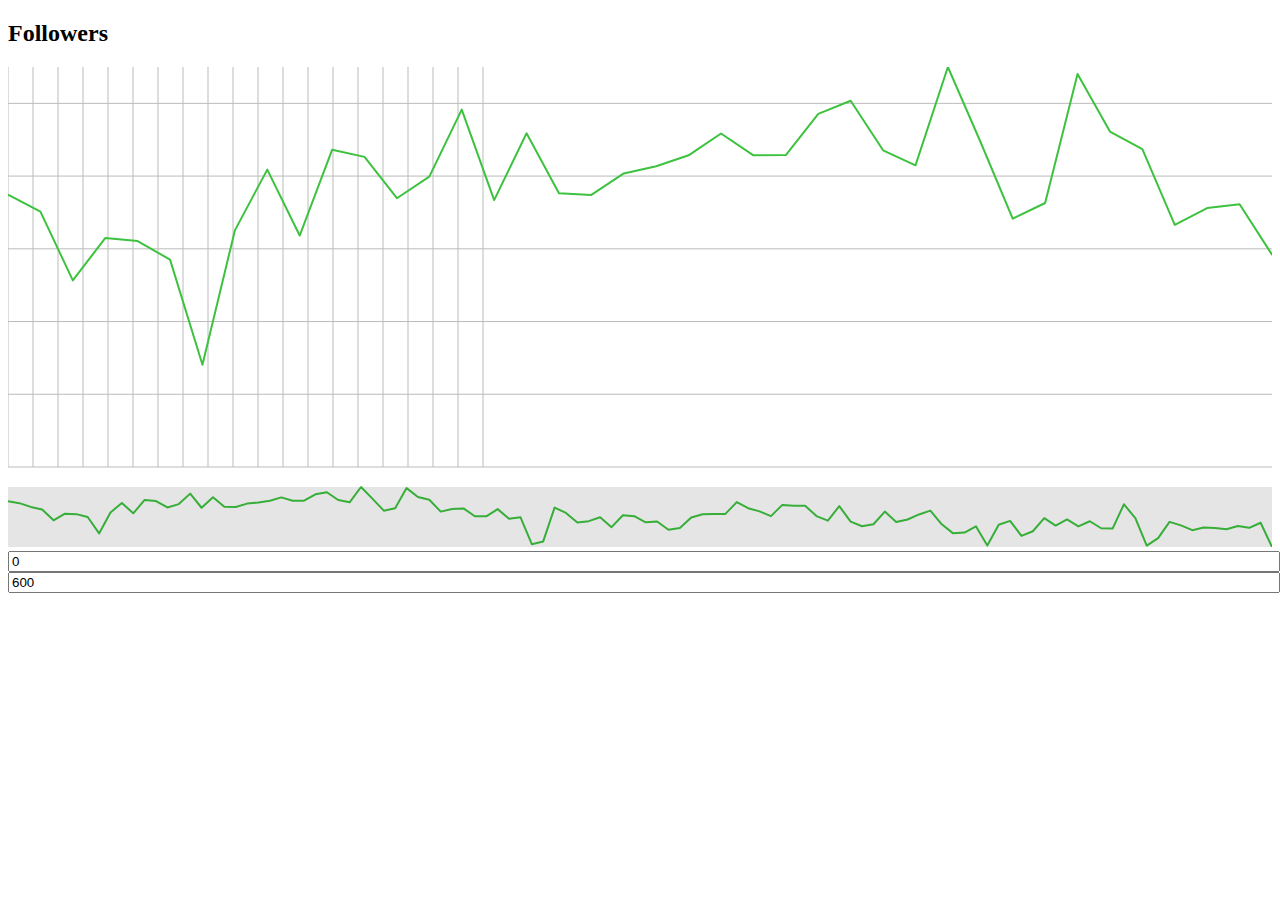
==== index.html @ f1715255 "v0.1 chat drawn, minimap started" ====
<!DOCTYPE html>
<html lang="en">
<head>
    <meta charset="UTF-8">
    <meta name="viewport" content="width=device-width, initial-scale=1.0">
    <meta http-equiv="X-UA-Compatible" content="ie=edge">
    <title>Chart Telegram</title>
    <script src="index.js" type="module"></script>
    <link rel="shortcut icon" href="./favicon.ico" type="image/x-icon">
    <link rel="stylesheet" href="style.css">
</head>
<body>
    <h2>Followers</h2>
    <div class="chart-wrapper"></div>
    <input type="number" name="start" class="start__input"step="10" value="0">
    <input type="number" name="end" class="end__input"step="10" value="1000">
</body>
</html>
---- style.css ----
.chart-wrapper {
    overflow: hidden;
}

.canvas-chart {
}

input {
    width: 100%
}
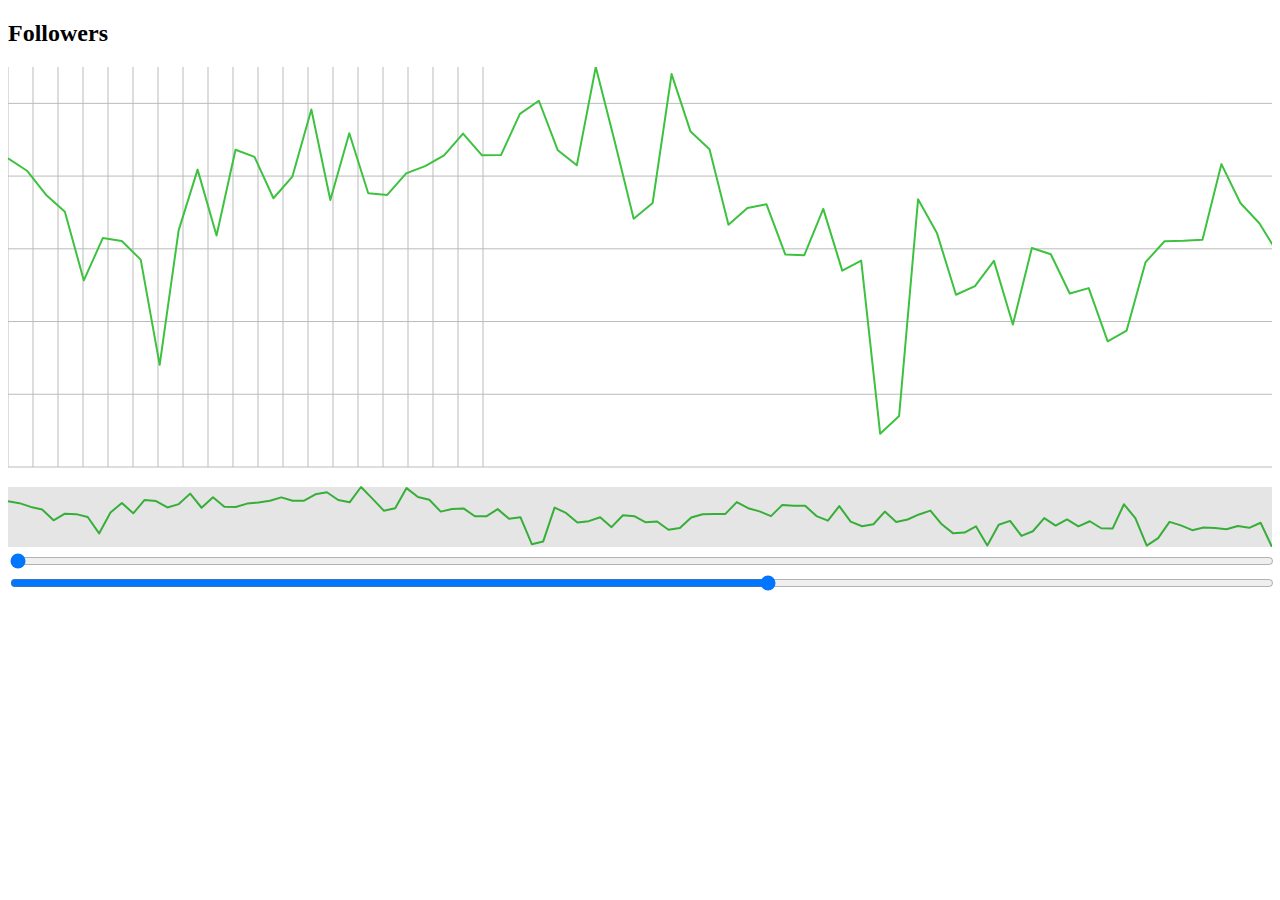
==== commit 5bb83137: "v0.1 bugs change start point" ====
--- a/index.html
+++ b/index.html
@@ -11,8 +11,17 @@
 </head>
 <body>
     <h2>Followers</h2>
+
     <div class="chart-wrapper"></div>
-    <input type="number" name="start" class="start__input"step="10" value="0">
-    <input type="number" name="end" class="end__input"step="10" value="1000">
+    <input type="range" name="start" class="start__input" step="1">
+    <input type="range" name="end" class="end__input" step="1">
+
+    <template id="chart">
+        <div class="chart-wrapper">
+            <canvas class="canvas"></canvas>
+            <input type="range" name="start" class="start__input" step="1">
+            <input type="range" name="end" class="end__input" step="1">                    
+        </div>
+    </template>
 </body>
 </html>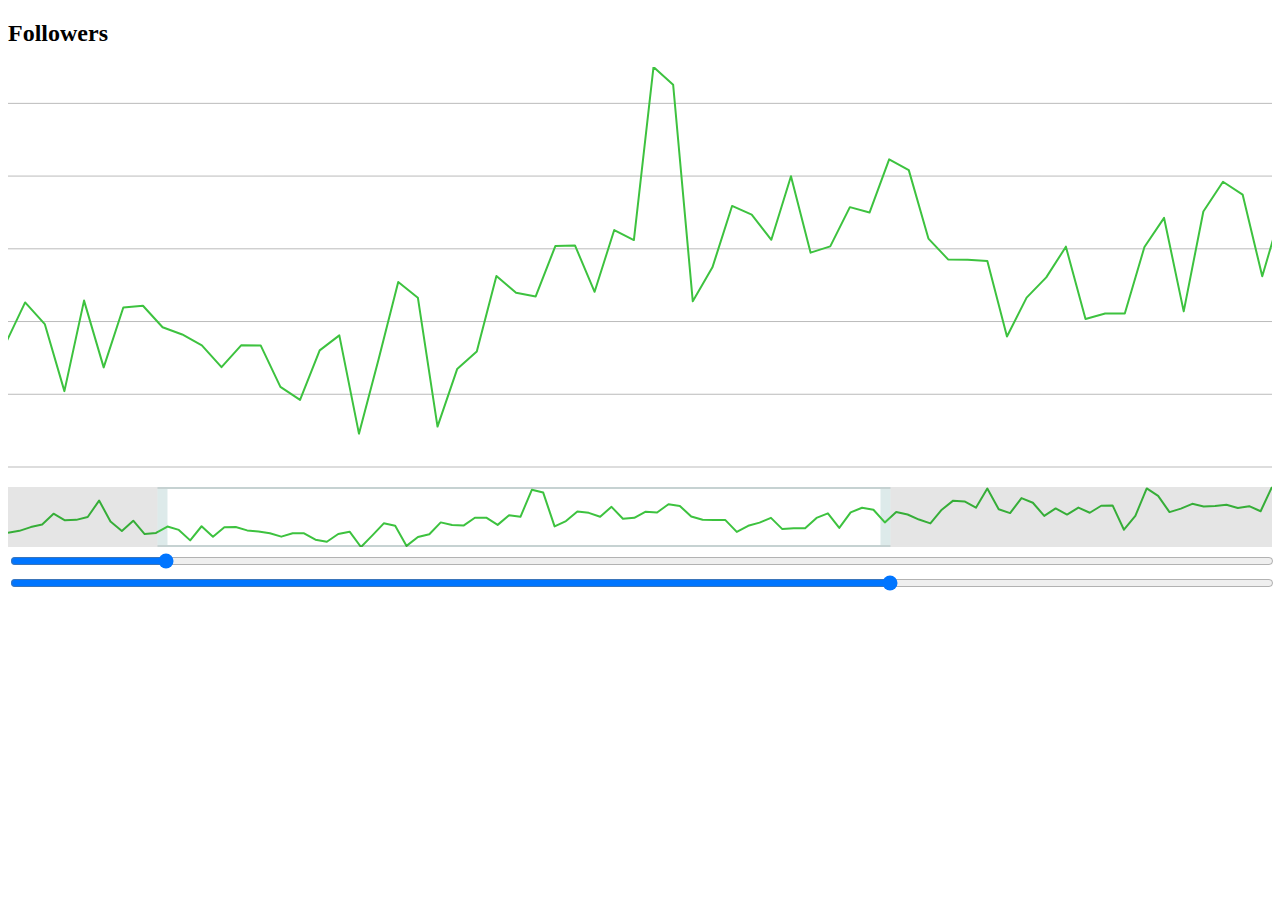
==== commit 6fef76f5: "v0.2 chart is drowing, started draw minimap" ====
--- a/index.html
+++ b/index.html
@@ -13,14 +13,14 @@
     <h2>Followers</h2>
 
     <div class="chart-wrapper"></div>
-    <input type="range" name="start" class="start__input" step="1">
-    <input type="range" name="end" class="end__input" step="1">
+    <input type="range" name="start" class="start__input" step="1000000000">
+    <input type="range" name="end" class="end__input" step="1000000000">
 
     <template id="chart">
         <div class="chart-wrapper">
             <canvas class="canvas"></canvas>
-            <input type="range" name="start" class="start__input" step="1">
-            <input type="range" name="end" class="end__input" step="1">                    
+            <input type="range" name="start" class="start__input" step="1000000000">
+            <input type="range" name="end" class="end__input" step="1000000000">                    
         </div>
     </template>
 </body>
--- a/style.css
+++ b/style.css
@@ -1,8 +1,10 @@
 .chart-wrapper {
     overflow: hidden;
+    width: 100%;
 }
 
 .canvas-chart {
+    width: 100%;
 }
 
 input {
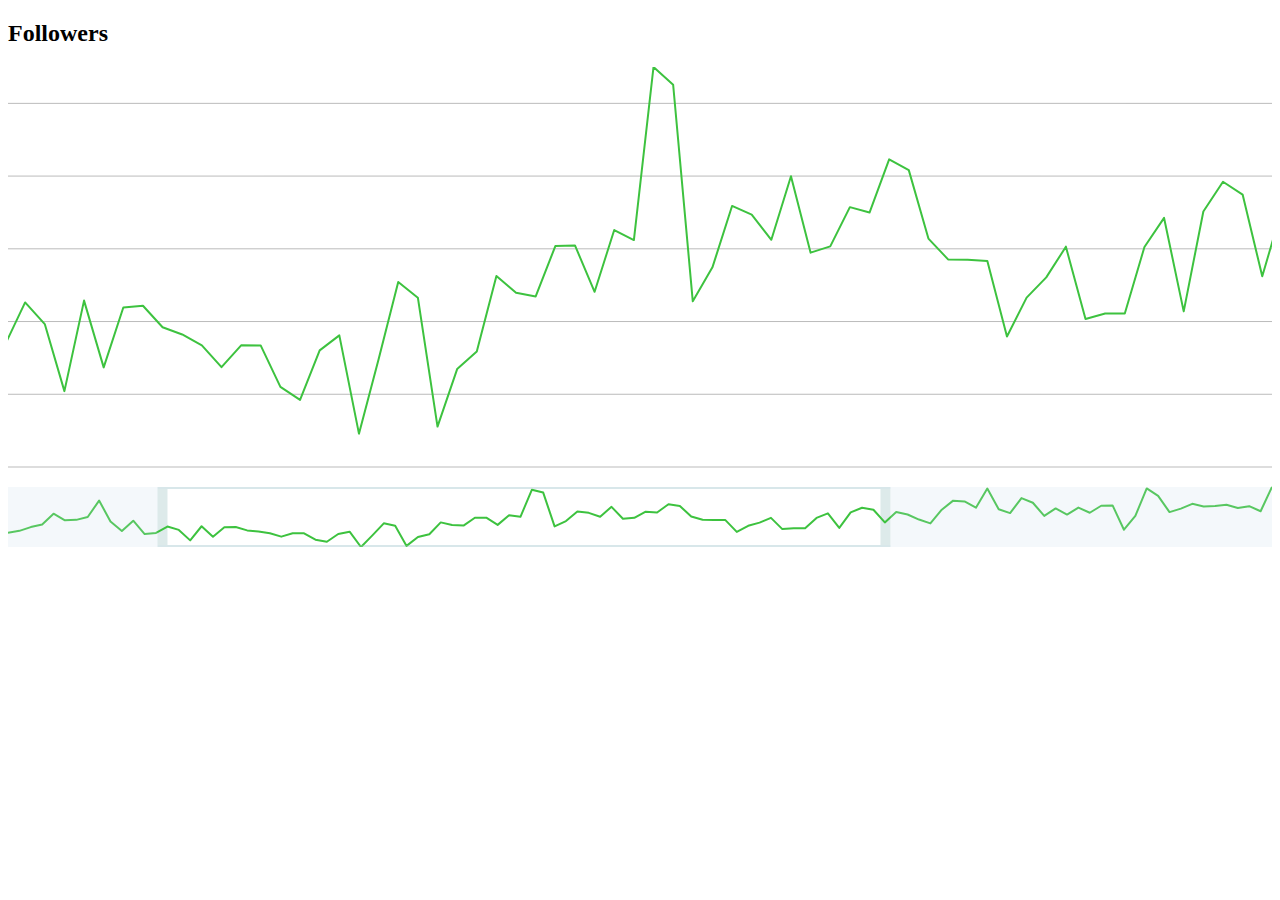
==== commit 1cdd268c: "v0.3 minimap  worked" ====
--- a/index.html
+++ b/index.html
@@ -13,8 +13,8 @@
     <h2>Followers</h2>
 
     <div class="chart-wrapper"></div>
-    <input type="range" name="start" class="start__input" step="1000000000">
-    <input type="range" name="end" class="end__input" step="1000000000">
+    <!-- <input type="range" name="start" class="start__input" step="1000000000"> -->
+    <!-- <input type="range" name="end" class="end__input" step="1000000000"> -->
 
     <template id="chart">
         <div class="chart-wrapper">
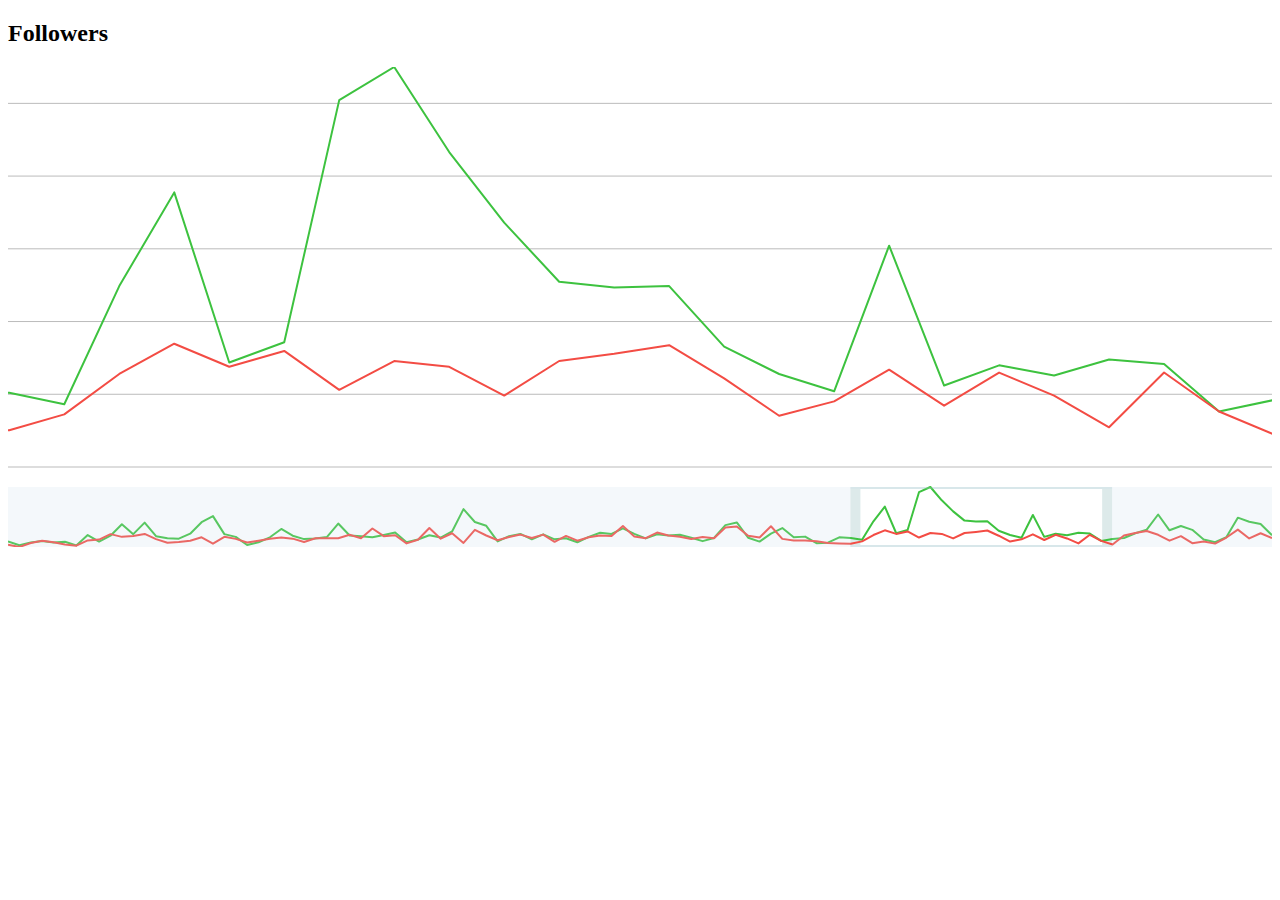
==== commit 674978f8: "v0.4 multiline chart worked" ====
--- a/index.html
+++ b/index.html
@@ -13,15 +13,5 @@
     <h2>Followers</h2>
 
     <div class="chart-wrapper"></div>
-    <!-- <input type="range" name="start" class="start__input" step="1000000000"> -->
-    <!-- <input type="range" name="end" class="end__input" step="1000000000"> -->
-
-    <template id="chart">
-        <div class="chart-wrapper">
-            <canvas class="canvas"></canvas>
-            <input type="range" name="start" class="start__input" step="1000000000">
-            <input type="range" name="end" class="end__input" step="1000000000">                    
-        </div>
-    </template>
 </body>
 </html>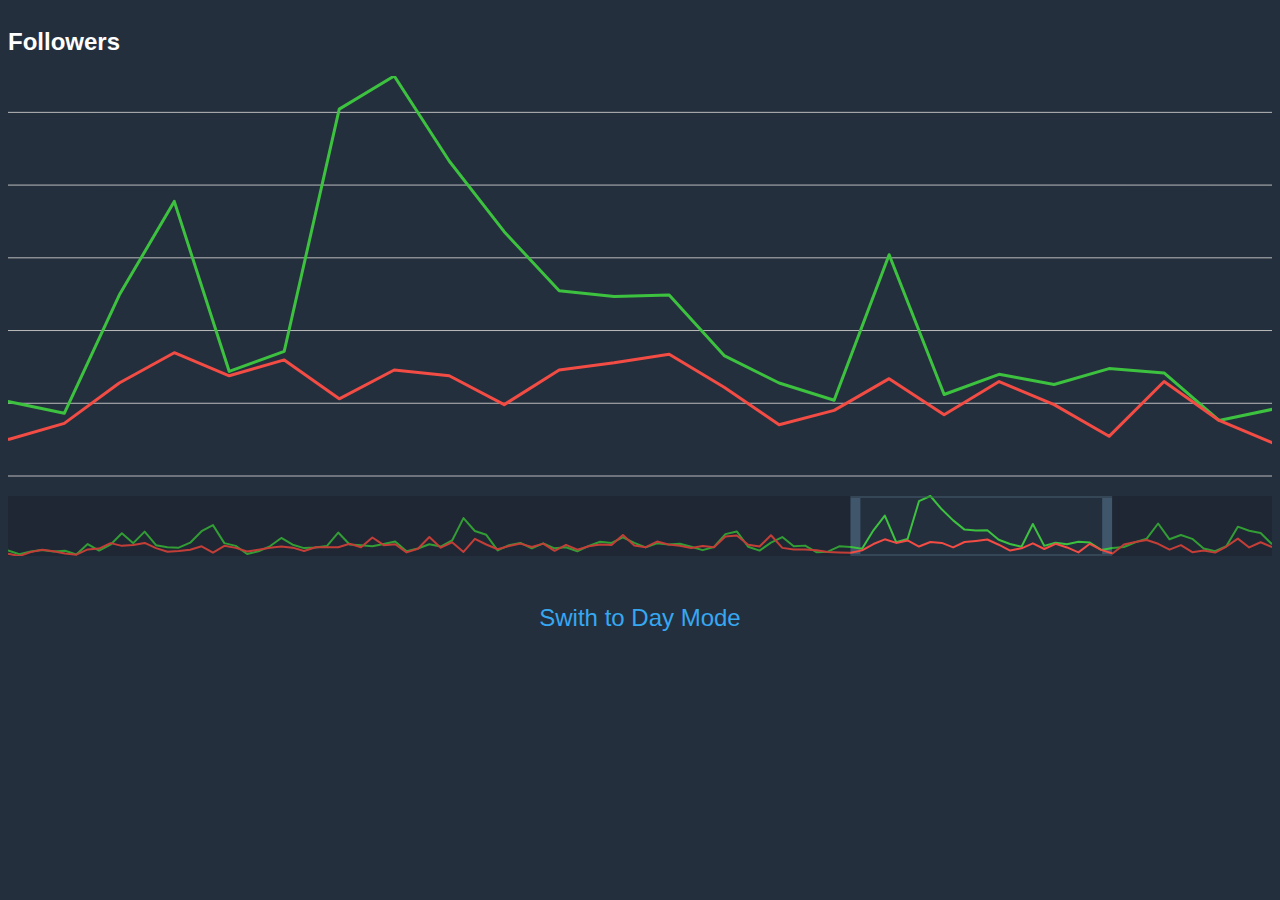
==== commit 095afcce: "v0.4.1 add  toggle mode button" ====
--- a/index.html
+++ b/index.html
@@ -10,8 +10,6 @@
     <link rel="stylesheet" href="style.css">
 </head>
 <body>
-    <h2>Followers</h2>
-
     <div class="chart-wrapper"></div>
 </body>
 </html>--- a/style.css
+++ b/style.css
@@ -1,12 +1,32 @@
 .chart-wrapper {
     overflow: hidden;
     width: 100%;
+    flex-wrap: wrap;
+    display: flex;
 }
 
 .canvas-chart {
     width: 100%;
 }
 
-input {
-    width: 100%
+.toggleModeButton {
+    padding: 0;
+    border: none;
+    font: inherit;
+    background-color: transparent;
+    cursor: pointer;
+    outline: none;
+
+    margin: 2em auto;
+    color: rgb(54,168,241);
+    font-size: 1.5em;
+    font-family: Arial, Helvetica, sans-serif
 }
+
+.toggleModeButton:focus {
+    background: none;
+}
+
+.canvasHead {
+    font-family: Arial, Helvetica, sans-serif
+}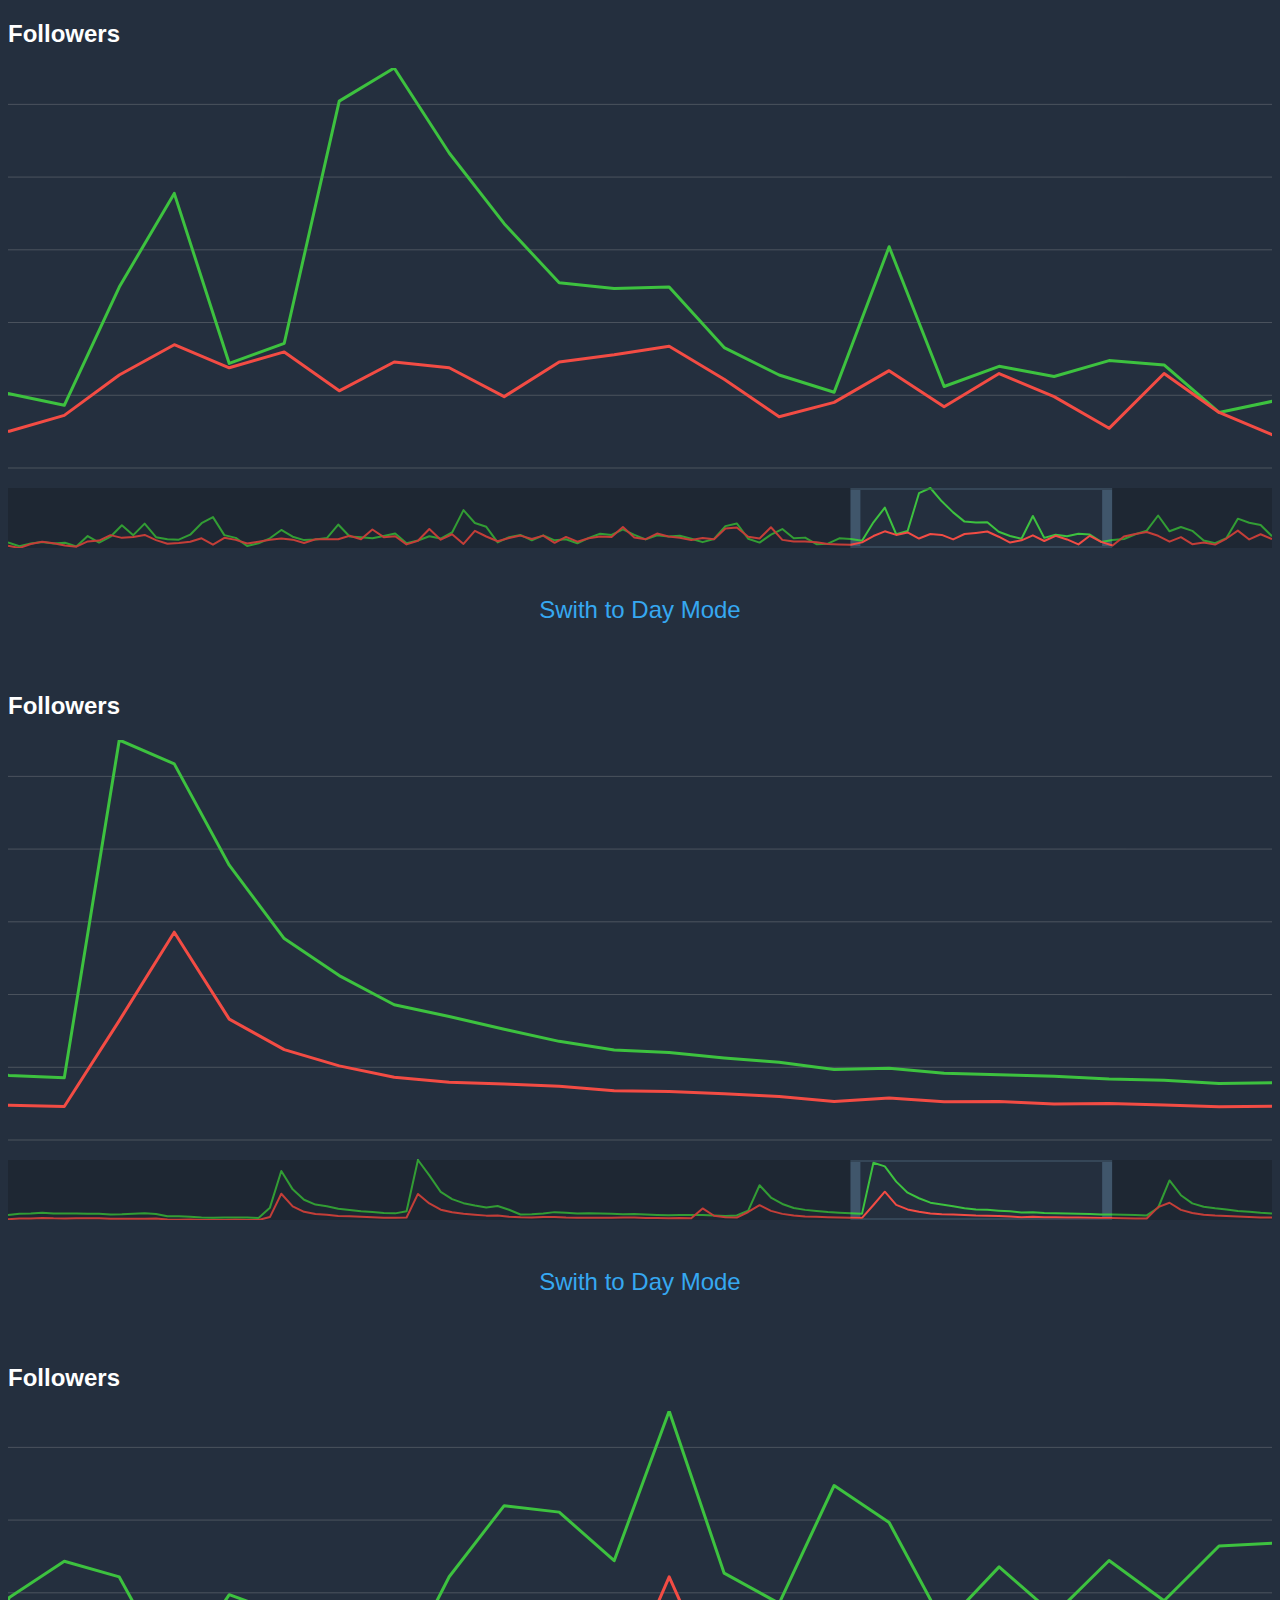
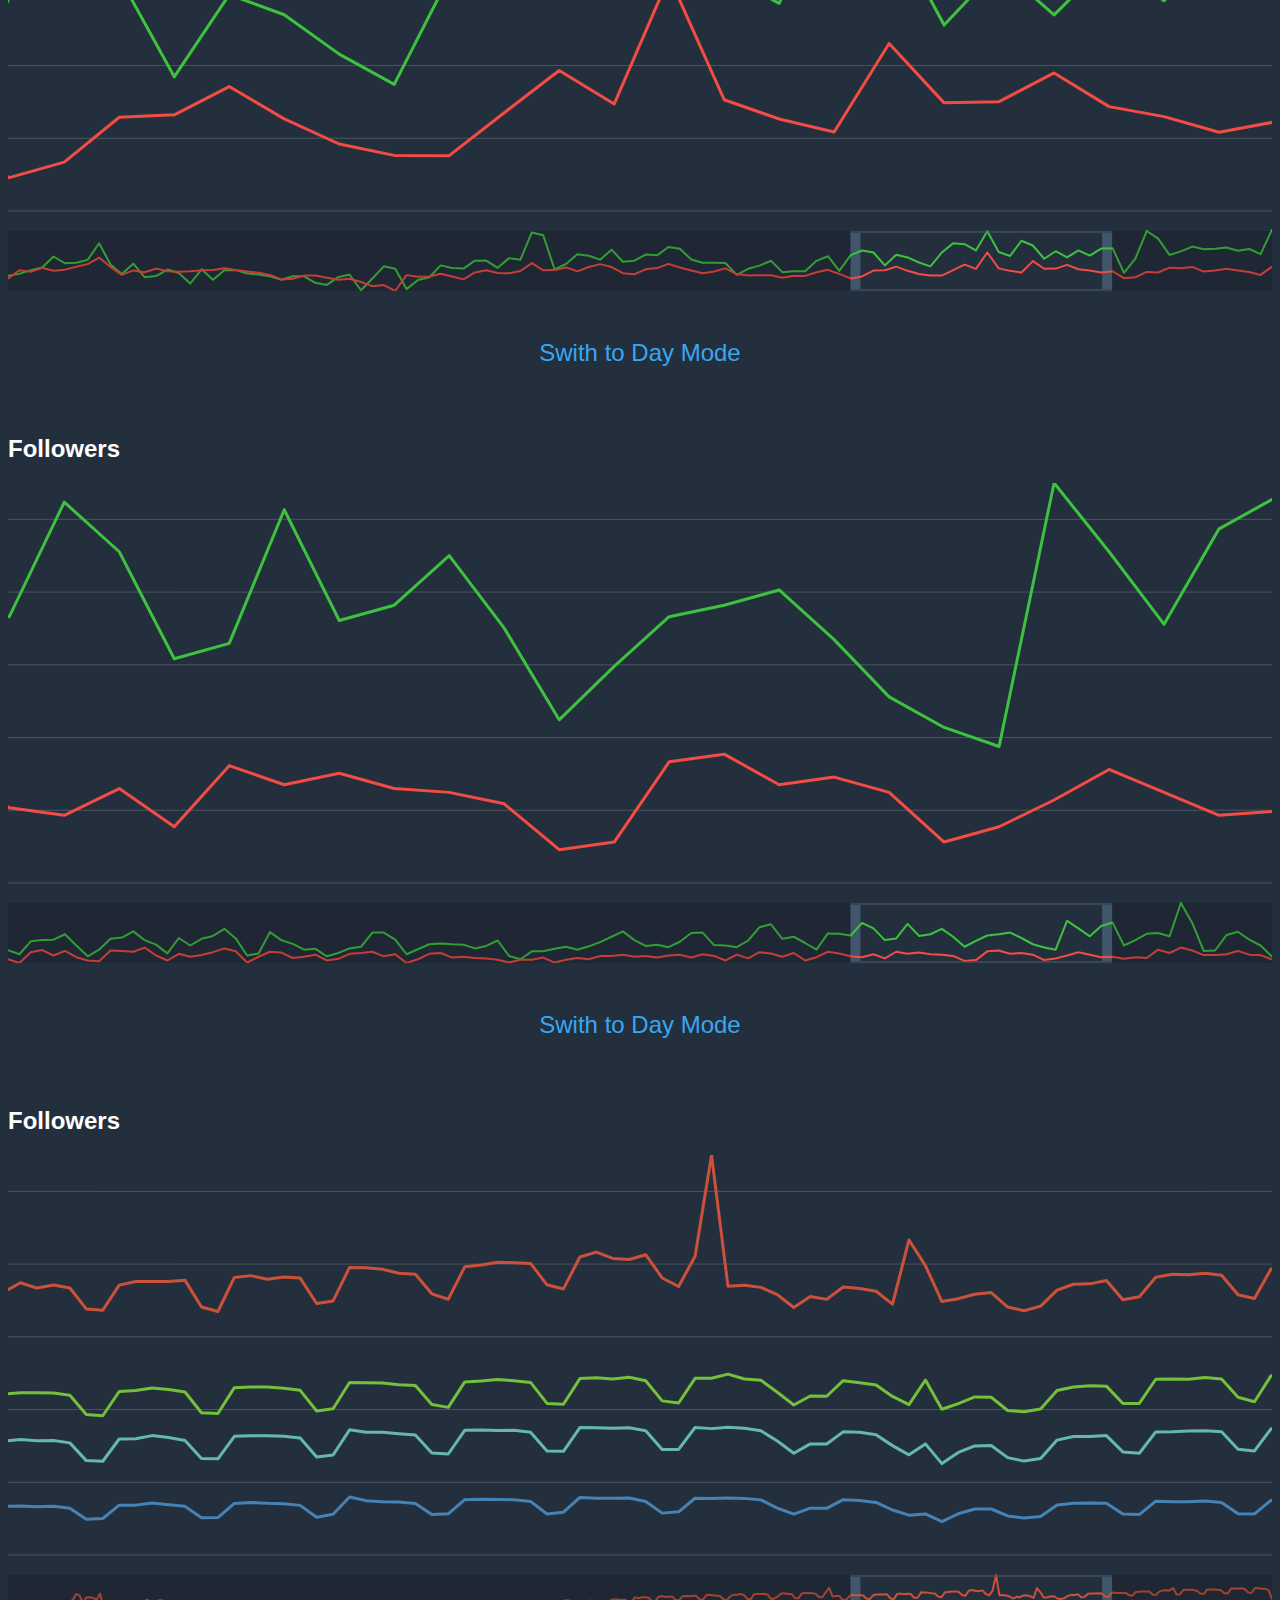
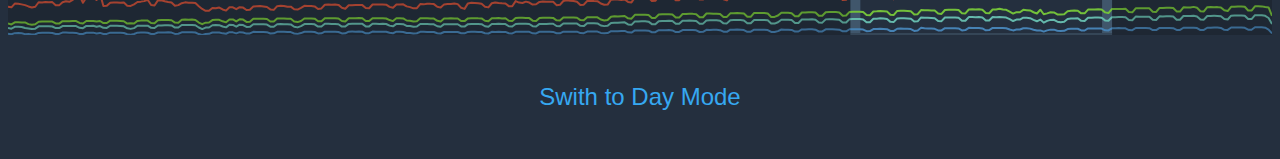
==== commit 9cc95703: "v0.5.2 fix for show" ====
--- a/index.html
+++ b/index.html
@@ -10,6 +10,10 @@
     <link rel="stylesheet" href="style.css">
 </head>
 <body>
-    <div class="chart-wrapper"></div>
+    <div class="chart-wrapper" id="el0"><div class="wrapper"></div></div>
+    <div class="chart-wrapper" id="el1"><div class="wrapper"></div></div>
+    <div class="chart-wrapper" id="el2"><div class="wrapper"></div></div>
+    <div class="chart-wrapper" id="el3"><div class="wrapper"></div></div>
+    <div class="chart-wrapper" id="el4"><div class="wrapper"></div></div>
 </body>
 </html>--- a/style.css
+++ b/style.css
@@ -1,8 +1,6 @@
-.chart-wrapper {
-    overflow: hidden;
-    width: 100%;
-    flex-wrap: wrap;
-    display: flex;
+
+body,html {
+    margin: 0;
 }
 
 .canvas-chart {
@@ -29,4 +27,12 @@
 
 .canvasHead {
     font-family: Arial, Helvetica, sans-serif
+}
+
+.wrapper {
+    margin: 0 8px;
+    width: calc(100% - 16px);
+    overflow: hidden;
+    flex-wrap: wrap;
+    display: flex;
 }